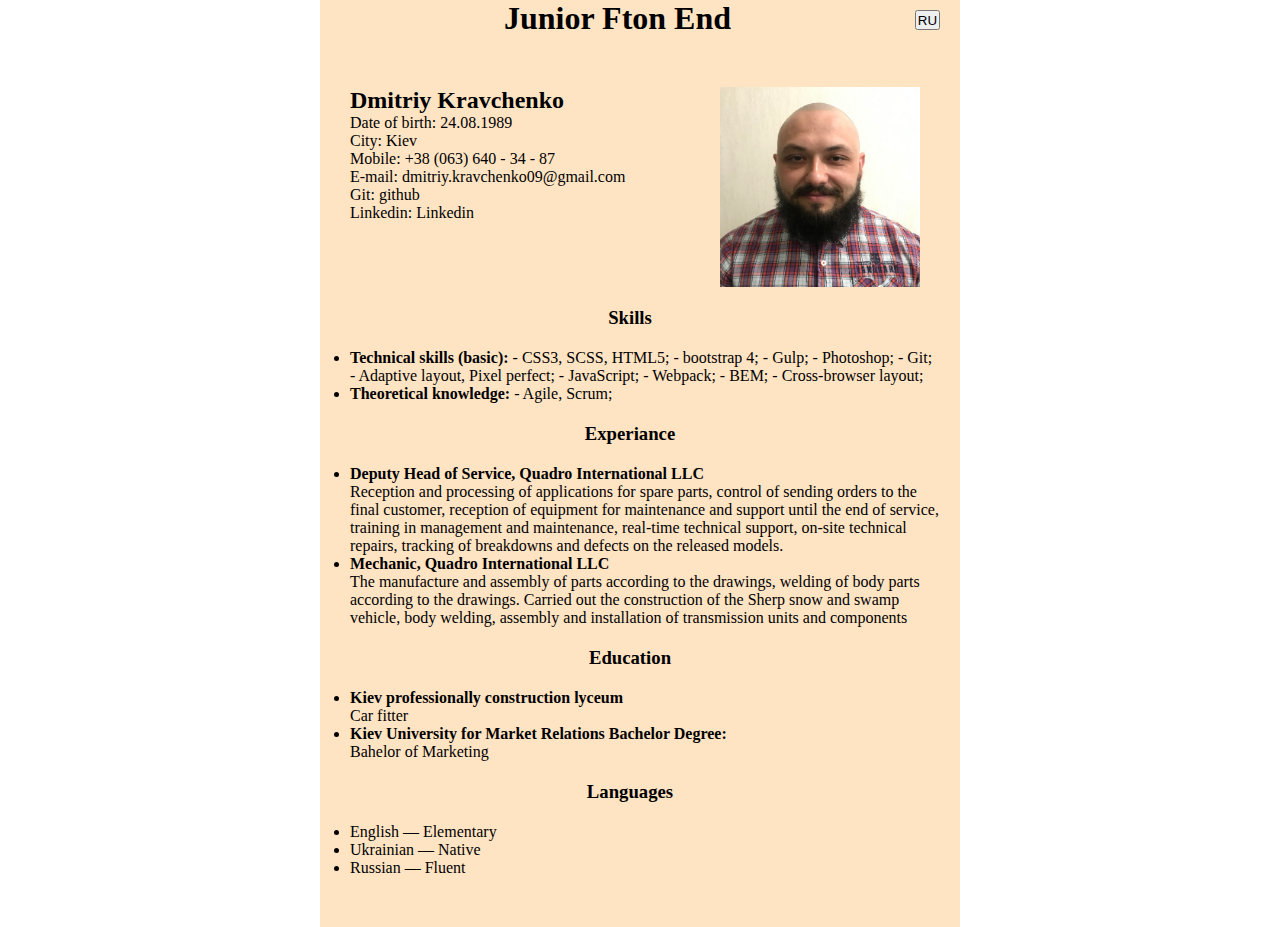
==== english_cv.html @ c51de860 "finish" ====
<!DOCTYPE html>
<html lang="en">
  <head>
    <meta charset="UTF-8" />
    <meta http-equiv="X-UA-Compatible" content="IE=edge" />
    <meta name="viewport" content="width=device-width, initial-scale=1.0" />
    <link href="./css/index.css" rel="stylesheet" />
    <title>CV Kravchenko Dmitriy</title>
  </head>
  <body>
    <div class="cv">
      <button><a href="./index.html">RU</a></button>
      <h1>Junior Fton End</h1>
      <div class="contacts">
        <img
          src="./img/Photo.png"
          alt="Kravchenko Dmitriy"
          width="200 px"
          height="200px"
        />
        <h2 class="cv_name">Dmitriy Kravchenko</h2>
        <p>Date of birth: 24.08.1989</p>
        <p>City: Kiev</p>
        <p>Mobile: +38 (063) 640 - 34 - 87</p>
        <p>E-mail: dmitriy.kravchenko09@gmail.com</p>
        <p>
          Git:
          <a href="https://github.com/kravchenko-dev">github</a>
        </p>
        <p>
          Linkedin:
          <a href="linkedin.com/in/дмитрий-кравченко-b17721198">Linkedin</a>
        </p>
      </div>
      <div class="skills">
        <h3>Skills</h3>
        <ul>
          <li>
            <b>Technical skills (basic):</b>
            - CSS3, SCSS, HTML5; - bootstrap 4; - Gulp; - Photoshop; - Git; -
            Adaptive layout, Pixel perfect; - JavaScript; - Webpack; - BEM; -
            Cross-browser layout;
          </li>
          <li>
            <b>Theoretical knowledge:</b>
            - Agile, Scrum;
          </li>
        </ul>
      </div>
      <div class="experiens">
        <h3>Experiance</h3>
        <ul>
          <li>
            <b>Deputy Head of Service, Quadro International LLC</b>
            <br />
            Reception and processing of applications for spare parts, control of
            sending orders to the final customer, reception of equipment for
            maintenance and support until the end of service, training in
            management and maintenance, real-time technical support, on-site
            technical repairs, tracking of breakdowns and defects on the
            released models.
          </li>
          <li>
            <b>Mechanic, Quadro International LLC</b>
            <br />
            The manufacture and assembly of parts according to the drawings,
            welding of body parts according to the drawings. Carried out the
            construction of the Sherp snow and swamp vehicle, body welding,
            assembly and installation of transmission units and components
          </li>
        </ul>
      </div>
      <div>
        <h3>Education</h3>
        <ul>
          <li>
            <b>Kiev professionally construction lyceum</b>
            <br />
            Car fitter
          </li>
          <li>
            <b>Kiev University for Market Relations Bachelor Degree:</b>
            <br />
            Bahelor of Marketing
          </li>
        </ul>
      </div>
      <div class="languages">
        <h3>Languages</h3>
        <ul>
          <li>English — Elementary</li>
          <li>Ukrainian — Native</li>
          <li>Russian — Fluent</li>
        </ul>
      </div>
    </div>
  </body>
</html>
---- css/index.css ----
* {
  margin: 0;
  padding: 0;
}

html {
  margin: 0% 25% 0% 25%;
}

.cv {
  background-color: bisque;
  padding-right: 20px;
}

h1 {
  text-align: center;
  padding-bottom: 50px;
}
button {
  float: right;
  width: 25px;
  height: 20px;
  margin-top: 10px;
}

a {
  text-decoration: none;
  color: #000;
}

img {
  float: right;
  padding-right: 20px;
}

.contacts p {
  padding-left: 30px;
}

.cv_name {
  padding-left: 30px;
}

.skills {
  padding-top: 65px;
}

h3 {
  text-align: center;
  padding: 20px 0 20px 0;
}

ul {
  padding-left: 30px;
}

.languages {
  padding-bottom: 50px;
}
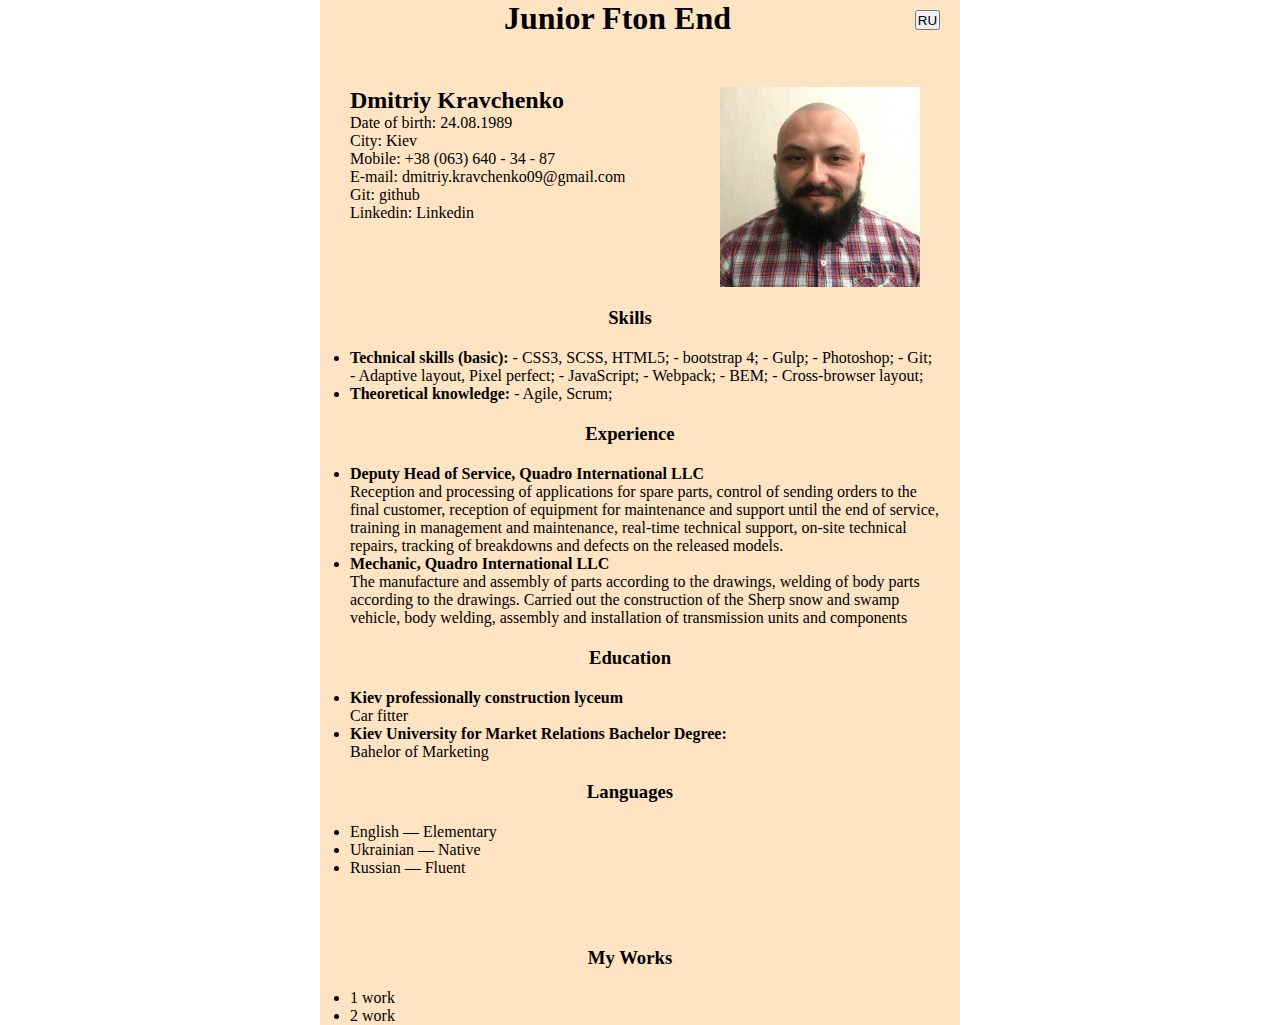
==== commit 273a33b6: "chenge remarks and add link github" ====
--- a/english_cv.html
+++ b/english_cv.html
@@ -9,20 +9,25 @@
   </head>
   <body>
     <div class="cv">
-      <button><a href="./index.html">RU</a></button>
+      <form action="./index.html">
+        <button>RU</button>
+      </form>
       <h1>Junior Fton End</h1>
       <div class="contacts">
-        <img
-          src="./img/Photo.png"
-          alt="Kravchenko Dmitriy"
-          width="200 px"
-          height="200px"
-        />
+        <img src="./img/Photo.png" alt="Kravchenko Dmitriy" />
         <h2 class="cv_name">Dmitriy Kravchenko</h2>
         <p>Date of birth: 24.08.1989</p>
         <p>City: Kiev</p>
-        <p>Mobile: +38 (063) 640 - 34 - 87</p>
-        <p>E-mail: dmitriy.kravchenko09@gmail.com</p>
+        <p>
+          Mobile:
+          <a href="tel:+38 (063) 640 - 34 - 87">+38 (063) 640 - 34 - 87</a>
+        </p>
+        <p>
+          E-mail:
+          <a href="mailto:dmitriy.kravchenko09@gmail.com">
+            dmitriy.kravchenko09@gmail.com
+          </a>
+        </p>
         <p>
           Git:
           <a href="https://github.com/kravchenko-dev">github</a>
@@ -48,7 +53,7 @@
         </ul>
       </div>
       <div class="experiens">
-        <h3>Experiance</h3>
+        <h3>Experience</h3>
         <ul>
           <li>
             <b>Deputy Head of Service, Quadro International LLC</b>
@@ -93,6 +98,21 @@
           <li>Russian — Fluent</li>
         </ul>
       </div>
+      <div>
+        <h3>My Works</h3>
+        <ul>
+          <li>
+            <a href="https://github.com/kravchenko-dev/B.A.HomeWork-1">
+              1 work
+            </a>
+          </li>
+          <li>
+            <a href="https://github.com/kravchenko-dev/B.A.HomeWork-2">
+              2 work
+            </a>
+          </li>
+        </ul>
+      </div>
     </div>
   </body>
 </html>
--- a/css/index.css
+++ b/css/index.css
@@ -31,6 +31,8 @@
 img {
   float: right;
   padding-right: 20px;
+  height: 200px;
+  width: 200px;
 }
 
 .contacts p {
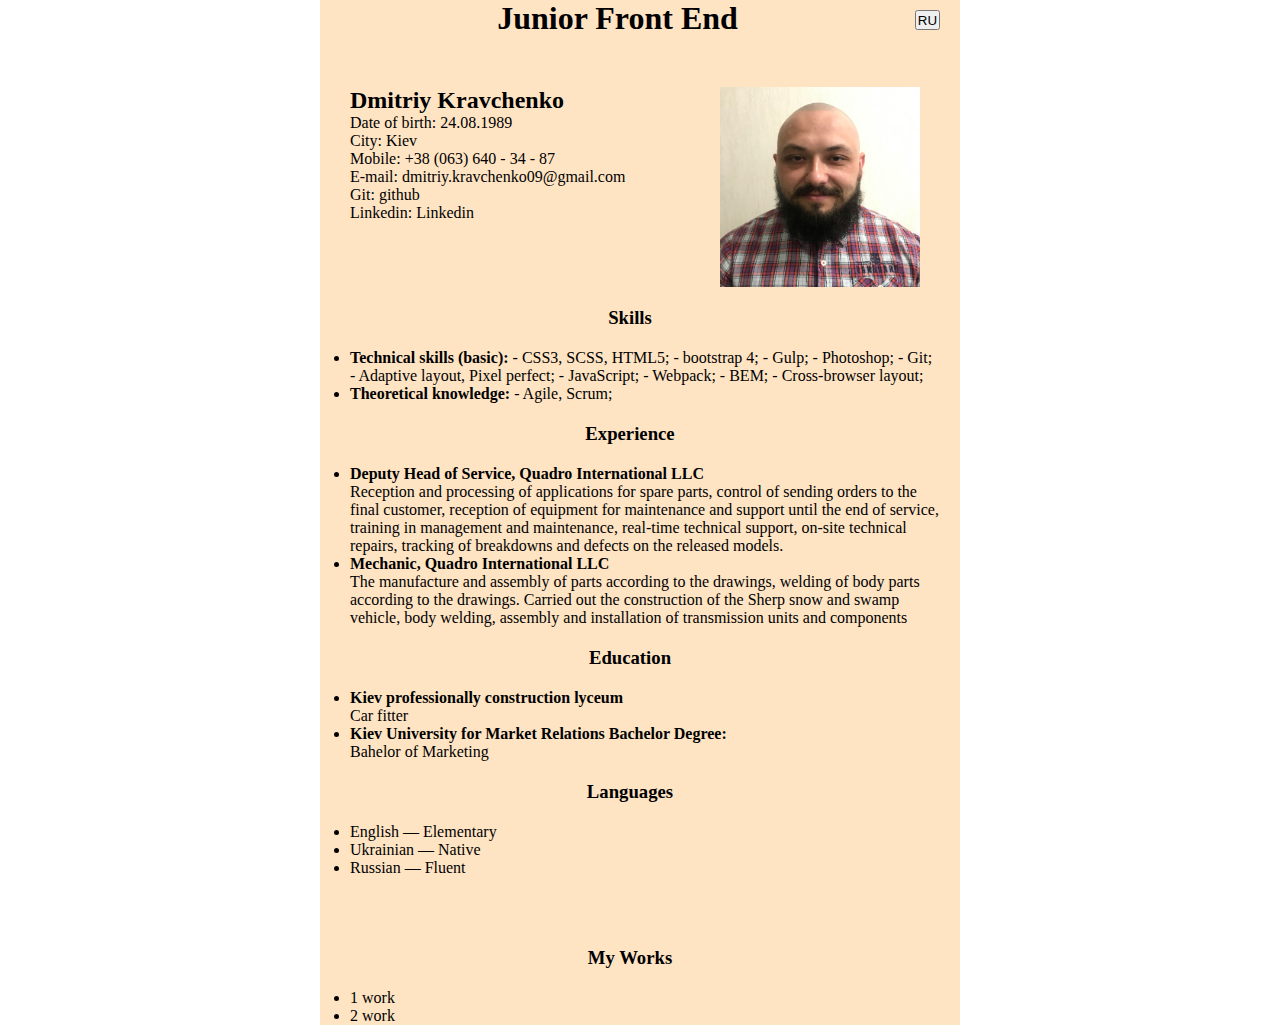
==== commit 1cd672b0: "Chenge h1" ====
--- a/english_cv.html
+++ b/english_cv.html
@@ -12,7 +12,7 @@
       <form action="./index.html">
         <button>RU</button>
       </form>
-      <h1>Junior Fton End</h1>
+      <h1>Junior Front End</h1>
       <div class="contacts">
         <img src="./img/Photo.png" alt="Kravchenko Dmitriy" />
         <h2 class="cv_name">Dmitriy Kravchenko</h2>
